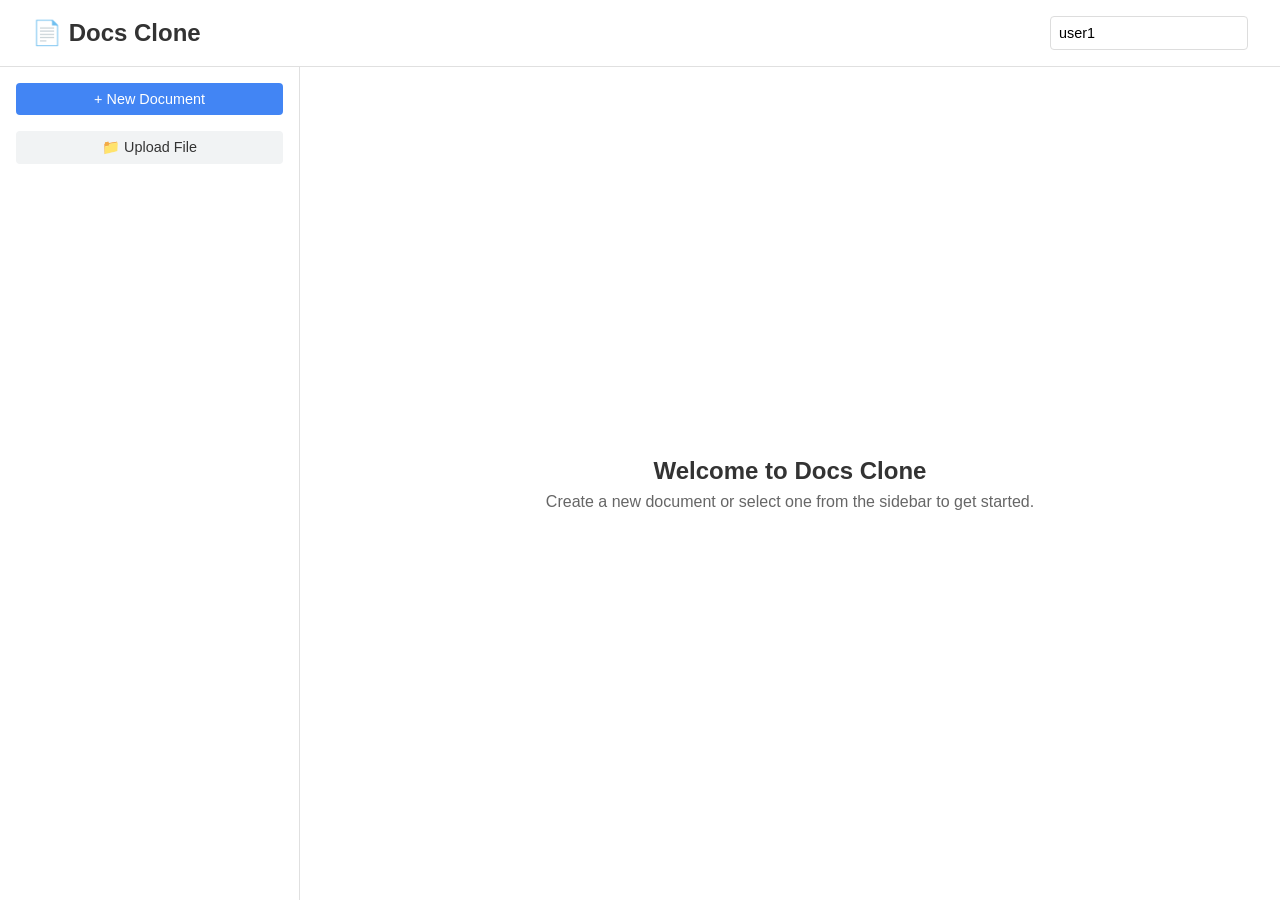
==== templates/index.html @ d3aec5b3 "windsurt v0.1.0 step" ====
<!DOCTYPE html>
<html lang="en">
<head>
    <meta charset="UTF-8">
    <meta name="viewport" content="width=device-width, initial-scale=1.0">
    <title>Docs Clone</title>
    <link rel="stylesheet" href="/static/styles.css">
</head>
<body>
    <div class="container">
        <header>
            <h1>📄 Docs Clone</h1>
            <div class="user-info">
                <input type="text" id="userId" placeholder="Enter your user ID" value="user1">
            </div>
        </header>

        <main>
            <div class="sidebar">
                <button id="newDocBtn" class="btn btn-primary">+ New Document</button>
                <input type="file" id="fileUpload" accept=".txt,.md" style="display: none;">
                <button id="uploadBtn" class="btn btn-secondary">📁 Upload File</button>
                <div id="documentList" class="document-list">
                    <!-- Documents will be loaded here -->
                </div>
            </div>

            <div class="editor-container" id="editorContainer" style="display: none;">
                <div class="editor-header">
                    <input type="text" id="docTitle" class="doc-title" placeholder="Document Title">
                    <div class="editor-actions">
                        <button id="saveBtn" class="btn btn-success">Save</button>
                        <button id="closeBtn" class="btn btn-secondary">Close</button>
                    </div>
                </div>
                <div class="toolbar">
                    <button class="toolbar-btn" data-command="bold" title="Bold"><b>B</b></button>
                    <button class="toolbar-btn" data-command="italic" title="Italic"><i>I</i></button>
                    <button class="toolbar-btn" data-command="underline" title="Underline"><u>U</u></button>
                    <button class="toolbar-btn" data-command="insertUnorderedList" title="Bullet List">• List</button>
                    <button class="toolbar-btn" data-command="formatBlock" data-value="h1" title="Heading 1">H1</button>
                    <button class="toolbar-btn" data-command="formatBlock" data-value="h2" title="Heading 2">H2</button>
                </div>
                <div id="editor" class="editor" contenteditable="true"></div>
            </div>

            <div class="empty-state" id="emptyState">
                <h2>Welcome to Docs Clone</h2>
                <p>Create a new document or select one from the sidebar to get started.</p>
            </div>
        </main>
    </div>

    <script src="/static/app.js"></script>
</body>
</html>
---- static/styles.css ----
* {
    margin: 0;
    padding: 0;
    box-sizing: border-box;
}

body {
    font-family: -apple-system, BlinkMacSystemFont, 'Segoe UI', Roboto, Oxygen, Ubuntu, Cantarell, sans-serif;
    background-color: #f5f5f5;
    height: 100vh;
}

.container {
    display: flex;
    flex-direction: column;
    height: 100vh;
}

header {
    background-color: #fff;
    padding: 1rem 2rem;
    border-bottom: 1px solid #e0e0e0;
    display: flex;
    justify-content: space-between;
    align-items: center;
}

header h1 {
    font-size: 1.5rem;
    color: #333;
}

.user-info input {
    padding: 0.5rem;
    border: 1px solid #ddd;
    border-radius: 4px;
    font-size: 0.9rem;
}

main {
    display: flex;
    flex: 1;
    overflow: hidden;
}

.sidebar {
    width: 300px;
    background-color: #fff;
    border-right: 1px solid #e0e0e0;
    padding: 1rem;
    display: flex;
    flex-direction: column;
}

.btn {
    padding: 0.5rem 1rem;
    border: none;
    border-radius: 4px;
    cursor: pointer;
    font-size: 0.9rem;
    transition: background-color 0.2s;
}

.btn-primary {
    background-color: #4285f4;
    color: white;
    margin-bottom: 1rem;
}

.btn-primary:hover {
    background-color: #3367d6;
}

.btn-success {
    background-color: #34a853;
    color: white;
}

.btn-success:hover {
    background-color: #2d9247;
}

.btn-secondary {
    background-color: #f1f3f4;
    color: #333;
}

.btn-secondary:hover {
    background-color: #e8eaed;
}

.document-list {
    flex: 1;
    overflow-y: auto;
}

.document-item {
    padding: 0.75rem;
    border-radius: 4px;
    cursor: pointer;
    margin-bottom: 0.5rem;
    transition: background-color 0.2s;
}

.document-item:hover {
    background-color: #f1f3f4;
}

.document-item.active {
    background-color: #e8f0fe;
}

.document-item h3 {
    font-size: 0.95rem;
    color: #333;
    margin-bottom: 0.25rem;
}

.document-item p {
    font-size: 0.8rem;
    color: #666;
}

.editor-container {
    flex: 1;
    display: flex;
    flex-direction: column;
    background-color: #fff;
}

.editor-header {
    padding: 1rem 2rem;
    border-bottom: 1px solid #e0e0e0;
    display: flex;
    justify-content: space-between;
    align-items: center;
}

.doc-title {
    font-size: 1.5rem;
    border: none;
    outline: none;
    flex: 1;
    margin-right: 1rem;
}

.doc-title:focus {
    border-bottom: 2px solid #4285f4;
}

.editor-actions {
    display: flex;
    gap: 0.5rem;
}

.toolbar {
    padding: 0.5rem 2rem;
    border-bottom: 1px solid #e0e0e0;
    display: flex;
    gap: 0.5rem;
    background-color: #f8f9fa;
}

.toolbar-btn {
    padding: 0.5rem 0.75rem;
    border: 1px solid #ddd;
    border-radius: 4px;
    background-color: #fff;
    cursor: pointer;
    font-size: 0.9rem;
    transition: background-color 0.2s;
}

.toolbar-btn:hover {
    background-color: #e8eaed;
}

.editor {
    flex: 1;
    padding: 2rem;
    outline: none;
    overflow-y: auto;
    line-height: 1.6;
}

.empty-state {
    flex: 1;
    display: flex;
    flex-direction: column;
    justify-content: center;
    align-items: center;
    background-color: #fff;
}

.empty-state h2 {
    color: #333;
    margin-bottom: 0.5rem;
}

.empty-state p {
    color: #666;
}
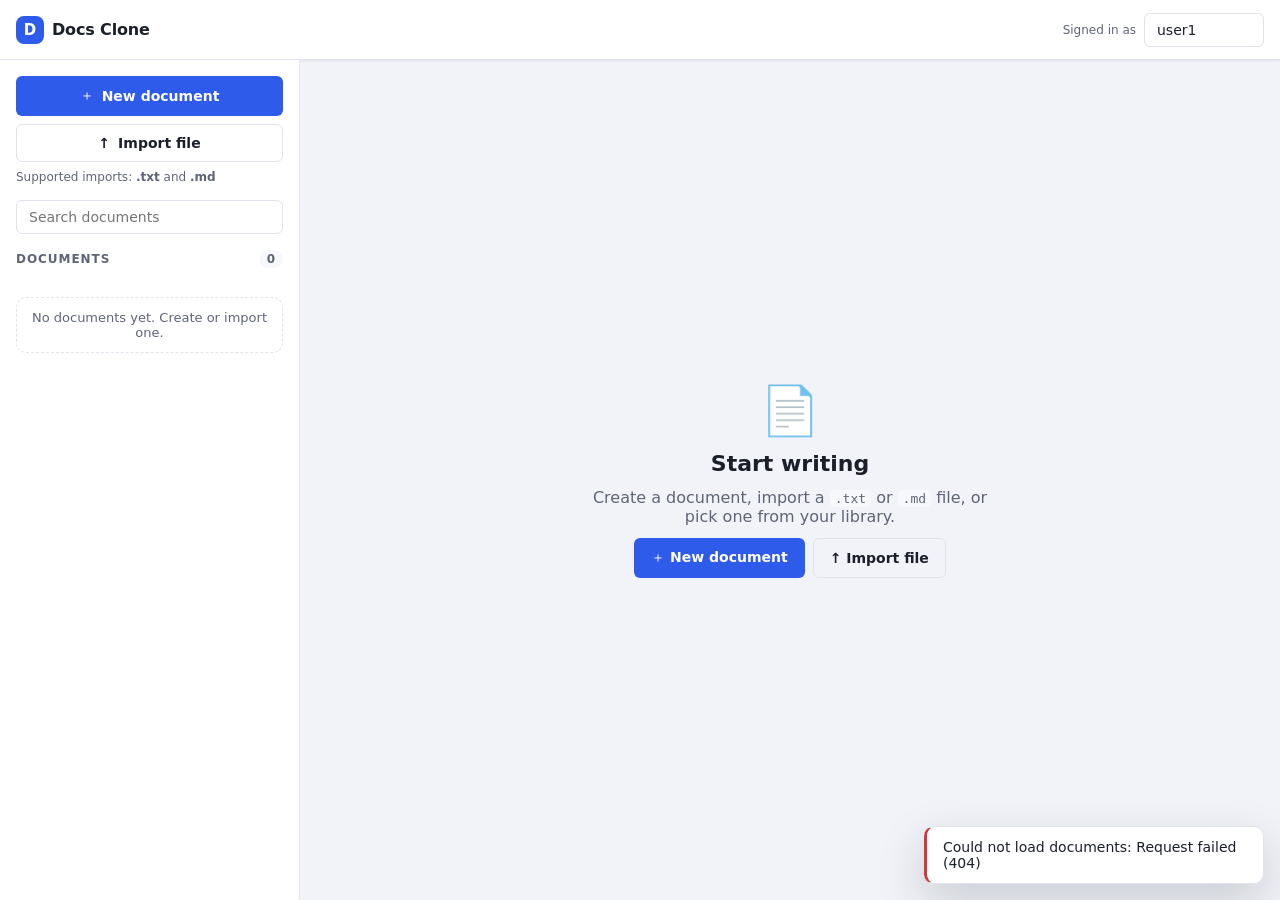
==== commit 5bb6833c: "v0.5.0" ====
--- a/templates/index.html
+++ b/templates/index.html
@@ -3,52 +3,142 @@
 <head>
     <meta charset="UTF-8">
     <meta name="viewport" content="width=device-width, initial-scale=1.0">
+    <meta name="description" content="A lightweight collaborative document editor.">
     <title>Docs Clone</title>
     <link rel="stylesheet" href="/static/styles.css">
 </head>
 <body>
-    <div class="container">
-        <header>
-            <h1>📄 Docs Clone</h1>
-            <div class="user-info">
-                <input type="text" id="userId" placeholder="Enter your user ID" value="user1">
+    <a class="skip-link" href="#editor">Skip to editor</a>
+
+    <div class="app-shell">
+        <header class="topbar">
+            <button id="sidebarToggle" class="icon-btn topbar__menu" type="button"
+                    aria-label="Show documents" aria-expanded="false" aria-controls="sidebar">
+                <span aria-hidden="true">☰</span>
+            </button>
+
+            <div class="brand">
+                <span class="brand__mark" aria-hidden="true">D</span>
+                <span class="brand__name">Docs Clone</span>
             </div>
+
+            <div class="topbar__status">
+                <span id="saveStatus" class="save-status" role="status" aria-live="polite"></span>
+            </div>
+
+            <label class="field field--inline" for="userId">
+                <span class="field__label">Signed in as</span>
+                <input type="text" id="userId" class="input input--user" value="user1"
+                       autocomplete="off" spellcheck="false" aria-describedby="userIdHint">
+            </label>
+            <span id="userIdHint" class="sr-only">Change the user id to switch document libraries.</span>
         </header>
 
-        <main>
-            <div class="sidebar">
-                <button id="newDocBtn" class="btn btn-primary">+ New Document</button>
-                <input type="file" id="fileUpload" accept=".txt,.md" style="display: none;">
-                <button id="uploadBtn" class="btn btn-secondary">📁 Upload File</button>
-                <div id="documentList" class="document-list">
-                    <!-- Documents will be loaded here -->
+        <div class="layout">
+            <aside class="sidebar" id="sidebar" aria-label="Document library">
+                <div class="sidebar__actions">
+                    <button id="newDocBtn" class="btn btn--primary" type="button">
+                        <span aria-hidden="true">＋</span> New document
+                    </button>
+                    <input type="file" id="fileUpload" accept=".txt,.md" class="sr-only"
+                           aria-label="Import a .txt or .md file">
+                    <button id="uploadBtn" class="btn btn--ghost" type="button">
+                        <span aria-hidden="true">↑</span> Import file
+                    </button>
+                    <p class="hint">Supported imports: <strong>.txt</strong> and <strong>.md</strong></p>
                 </div>
+
+                <div class="sidebar__search">
+                    <label class="sr-only" for="searchInput">Search documents</label>
+                    <input type="search" id="searchInput" class="input" placeholder="Search documents"
+                           autocomplete="off">
+                </div>
+
+                <div class="sidebar__list-head">
+                    <h2 class="sidebar__title">Documents</h2>
+                    <span id="docCount" class="badge">0</span>
+                </div>
+
+                <div id="documentList" class="document-list" role="list" aria-busy="true">
+                    <div class="skeleton" aria-hidden="true"></div>
+                    <div class="skeleton" aria-hidden="true"></div>
+                    <div class="skeleton" aria-hidden="true"></div>
+                </div>
+            </aside>
+
+            <main class="workspace">
+                <section class="editor-pane" id="editorContainer" hidden aria-label="Document editor">
+                    <div class="editor-head">
+                        <label class="sr-only" for="docTitle">Document title</label>
+                        <input type="text" id="docTitle" class="doc-title" placeholder="Untitled document">
+                        <div class="editor-head__actions">
+                            <span id="docMeta" class="doc-meta"></span>
+                            <button id="saveBtn" class="btn btn--primary btn--sm" type="button">Save</button>
+                            <button id="deleteBtn" class="btn btn--danger btn--sm" type="button">Delete</button>
+                            <button id="closeBtn" class="btn btn--ghost btn--sm" type="button">Close</button>
+                        </div>
+                    </div>
+
+                    <div class="toolbar" role="toolbar" aria-label="Text formatting">
+                        <div class="toolbar__group">
+                            <button class="tool" type="button" data-command="bold" title="Bold (Ctrl+B)" aria-label="Bold"><b>B</b></button>
+                            <button class="tool" type="button" data-command="italic" title="Italic (Ctrl+I)" aria-label="Italic"><i>I</i></button>
+                            <button class="tool" type="button" data-command="underline" title="Underline (Ctrl+U)" aria-label="Underline"><u>U</u></button>
+                        </div>
+                        <div class="toolbar__divider" role="separator"></div>
+                        <div class="toolbar__group">
+                            <label class="sr-only" for="blockStyle">Text style</label>
+                            <select id="blockStyle" class="select">
+                                <option value="p">Normal text</option>
+                                <option value="h1">Title</option>
+                                <option value="h2">Heading</option>
+                                <option value="h3">Subheading</option>
+                            </select>
+                        </div>
+                        <div class="toolbar__divider" role="separator"></div>
+                        <div class="toolbar__group">
+                            <button class="tool" type="button" data-command="insertUnorderedList" title="Bulleted list" aria-label="Bulleted list">• —</button>
+                            <button class="tool" type="button" data-command="insertOrderedList" title="Numbered list" aria-label="Numbered list">1. —</button>
+                        </div>
+                        <div class="toolbar__divider" role="separator"></div>
+                        <div class="toolbar__group">
+                            <button class="tool" type="button" data-command="removeFormat" title="Clear formatting" aria-label="Clear formatting">⌫ Format</button>
+                        </div>
+                        <span id="wordCount" class="toolbar__meta" aria-live="polite"></span>
+                    </div>
+
+                    <div class="page-scroll">
+                        <div id="editor" class="page" contenteditable="true" role="textbox"
+                             aria-multiline="true" aria-label="Document content" spellcheck="true"></div>
+                    </div>
+                </section>
+
+                <section class="empty-state" id="emptyState" aria-label="Get started">
+                    <div class="empty-state__art" aria-hidden="true">📄</div>
+                    <h2>Start writing</h2>
+                    <p>Create a document, import a <code>.txt</code> or <code>.md</code> file, or pick one from your library.</p>
+                    <div class="empty-state__actions">
+                        <button id="emptyNewBtn" class="btn btn--primary" type="button">＋ New document</button>
+                        <button id="emptyUploadBtn" class="btn btn--ghost" type="button">↑ Import file</button>
+                    </div>
+                </section>
+            </main>
+        </div>
+    </div>
+
+    <div id="toasts" class="toasts" role="region" aria-label="Notifications" aria-live="polite"></div>
+
+    <div id="dialogBackdrop" class="dialog-backdrop" hidden>
+        <div class="dialog" role="dialog" aria-modal="true" aria-labelledby="dialogTitle">
+            <h2 id="dialogTitle" class="dialog__title">New document</h2>
+            <p id="dialogMessage" class="dialog__message"></p>
+            <label class="sr-only" for="dialogInput">Value</label>
+            <input type="text" id="dialogInput" class="input">
+            <div class="dialog__actions">
+                <button id="dialogCancel" class="btn btn--ghost btn--sm" type="button">Cancel</button>
+                <button id="dialogConfirm" class="btn btn--primary btn--sm" type="button">Create</button>
             </div>
-
-            <div class="editor-container" id="editorContainer" style="display: none;">
-                <div class="editor-header">
-                    <input type="text" id="docTitle" class="doc-title" placeholder="Document Title">
-                    <div class="editor-actions">
-                        <button id="saveBtn" class="btn btn-success">Save</button>
-                        <button id="closeBtn" class="btn btn-secondary">Close</button>
-                    </div>
-                </div>
-                <div class="toolbar">
-                    <button class="toolbar-btn" data-command="bold" title="Bold"><b>B</b></button>
-                    <button class="toolbar-btn" data-command="italic" title="Italic"><i>I</i></button>
-                    <button class="toolbar-btn" data-command="underline" title="Underline"><u>U</u></button>
-                    <button class="toolbar-btn" data-command="insertUnorderedList" title="Bullet List">• List</button>
-                    <button class="toolbar-btn" data-command="formatBlock" data-value="h1" title="Heading 1">H1</button>
-                    <button class="toolbar-btn" data-command="formatBlock" data-value="h2" title="Heading 2">H2</button>
-                </div>
-                <div id="editor" class="editor" contenteditable="true"></div>
-            </div>
-
-            <div class="empty-state" id="emptyState">
-                <h2>Welcome to Docs Clone</h2>
-                <p>Create a new document or select one from the sidebar to get started.</p>
-            </div>
-        </main>
+        </div>
     </div>
 
     <script src="/static/app.js"></script>
--- a/static/styles.css
+++ b/static/styles.css
@@ -1,202 +1,587 @@
-* {
+:root {
+    --color-bg: #f1f3f8;
+    --color-surface: #ffffff;
+    --color-surface-2: #f7f8fc;
+    --color-border: #e0e3ec;
+    --color-text: #1b1f2a;
+    --color-text-muted: #5f6577;
+    --color-primary: #2f5bea;
+    --color-primary-hover: #2549c4;
+    --color-primary-soft: #e8eeff;
+    --color-danger: #d13a3a;
+    --color-danger-soft: #fdecec;
+    --color-success: #1f8a5b;
+
+    --radius-sm: 6px;
+    --radius-md: 10px;
+    --radius-lg: 16px;
+
+    --space-1: 4px;
+    --space-2: 8px;
+    --space-3: 12px;
+    --space-4: 16px;
+    --space-5: 24px;
+    --space-6: 32px;
+
+    --shadow-sm: 0 1px 2px rgba(20, 26, 46, .08);
+    --shadow-md: 0 4px 16px rgba(20, 26, 46, .10);
+    --shadow-lg: 0 18px 48px rgba(20, 26, 46, .18);
+
+    --font-ui: "Inter", "Segoe UI", system-ui, -apple-system, sans-serif;
+    --font-doc: "Georgia", "Times New Roman", serif;
+
+    --topbar-h: 60px;
+    --sidebar-w: 300px;
+    --transition: 160ms ease;
+}
+
+@media (prefers-color-scheme: dark) {
+    :root {
+        --color-bg: #12141b;
+        --color-surface: #1a1d26;
+        --color-surface-2: #21252f;
+        --color-border: #2d323f;
+        --color-text: #eef0f6;
+        --color-text-muted: #a2a9bb;
+        --color-primary: #6b8bff;
+        --color-primary-hover: #8199ff;
+        --color-primary-soft: #232b45;
+        --color-danger: #f07070;
+        --color-danger-soft: #3a2326;
+        --shadow-sm: 0 1px 2px rgba(0, 0, 0, .4);
+        --shadow-md: 0 4px 16px rgba(0, 0, 0, .45);
+        --shadow-lg: 0 18px 48px rgba(0, 0, 0, .55);
+    }
+}
+
+* { box-sizing: border-box; }
+
+html, body {
+    height: 100%;
     margin: 0;
-    padding: 0;
-    box-sizing: border-box;
 }
 
 body {
-    font-family: -apple-system, BlinkMacSystemFont, 'Segoe UI', Roboto, Oxygen, Ubuntu, Cantarell, sans-serif;
-    background-color: #f5f5f5;
-    height: 100vh;
-}
-
-.container {
+    font-family: var(--font-ui);
+    background: var(--color-bg);
+    color: var(--color-text);
+    -webkit-font-smoothing: antialiased;
+}
+
+.sr-only {
+    position: absolute;
+    width: 1px; height: 1px;
+    padding: 0; margin: -1px;
+    overflow: hidden;
+    clip: rect(0 0 0 0);
+    white-space: nowrap;
+    border: 0;
+}
+
+.skip-link {
+    position: absolute;
+    left: var(--space-3);
+    top: -48px;
+    z-index: 100;
+    padding: var(--space-2) var(--space-3);
+    background: var(--color-primary);
+    color: #fff;
+    border-radius: var(--radius-sm);
+    text-decoration: none;
+    transition: top var(--transition);
+}
+.skip-link:focus { top: var(--space-3); }
+
+:focus-visible {
+    outline: 2px solid var(--color-primary);
+    outline-offset: 2px;
+}
+
+/* ---------- Shell ---------- */
+
+.app-shell {
     display: flex;
     flex-direction: column;
     height: 100vh;
 }
 
-header {
-    background-color: #fff;
-    padding: 1rem 2rem;
-    border-bottom: 1px solid #e0e0e0;
-    display: flex;
+.topbar {
+    display: flex;
+    align-items: center;
+    gap: var(--space-3);
+    height: var(--topbar-h);
+    padding: 0 var(--space-4);
+    background: var(--color-surface);
+    border-bottom: 1px solid var(--color-border);
+    box-shadow: var(--shadow-sm);
+    flex: 0 0 auto;
+}
+
+.icon-btn.topbar__menu { display: none; }
+
+.topbar__status {
+    flex: 1 1 auto;
+    min-width: 0;
+    display: flex;
+    justify-content: center;
+}
+
+.brand {
+    display: flex;
+    align-items: center;
+    gap: var(--space-2);
+    font-weight: 650;
+    letter-spacing: -.01em;
+}
+
+.brand__mark {
+    display: grid;
+    place-items: center;
+    width: 28px; height: 28px;
+    border-radius: 8px;
+    background: var(--color-primary);
+    color: #fff;
+    font-size: 15px;
+    font-weight: 700;
+}
+
+.save-status {
+    font-size: 13px;
+    color: var(--color-text-muted);
+    padding: var(--space-1) var(--space-3);
+    border-radius: 999px;
+    background: transparent;
+    transition: background var(--transition), color var(--transition);
+}
+.save-status[data-state="saving"] { background: var(--color-surface-2); }
+.save-status[data-state="saved"] { color: var(--color-success); }
+.save-status[data-state="error"] { color: var(--color-danger); background: var(--color-danger-soft); }
+
+.field--inline {
+    display: flex;
+    align-items: center;
+    gap: var(--space-2);
+}
+.field__label {
+    font-size: 12px;
+    color: var(--color-text-muted);
+    white-space: nowrap;
+}
+
+.layout {
+    display: flex;
+    flex: 1 1 auto;
+    min-height: 0;
+}
+
+/* ---------- Controls ---------- */
+
+.input, .select {
+    font: inherit;
+    font-size: 14px;
+    color: var(--color-text);
+    background: var(--color-surface);
+    border: 1px solid var(--color-border);
+    border-radius: var(--radius-sm);
+    padding: var(--space-2) var(--space-3);
+    width: 100%;
+    transition: border-color var(--transition), box-shadow var(--transition);
+}
+.input:hover, .select:hover { border-color: var(--color-text-muted); }
+.input:focus, .select:focus {
+    border-color: var(--color-primary);
+    box-shadow: 0 0 0 3px var(--color-primary-soft);
+    outline: none;
+}
+.input--user { width: 120px; }
+
+.btn {
+    font: inherit;
+    font-size: 14px;
+    font-weight: 550;
+    display: inline-flex;
+    align-items: center;
+    justify-content: center;
+    gap: var(--space-2);
+    padding: 10px var(--space-4);
+    border-radius: var(--radius-sm);
+    border: 1px solid transparent;
+    cursor: pointer;
+    white-space: nowrap;
+    transition: background var(--transition), color var(--transition),
+                border-color var(--transition), transform var(--transition);
+}
+.btn:active { transform: translateY(1px); }
+.btn:disabled { opacity: .55; cursor: not-allowed; transform: none; }
+.btn--sm { padding: 7px var(--space-3); font-size: 13px; }
+
+.btn--primary { background: var(--color-primary); color: #fff; }
+.btn--primary:hover:not(:disabled) { background: var(--color-primary-hover); }
+
+.btn--ghost {
+    background: transparent;
+    color: var(--color-text);
+    border-color: var(--color-border);
+}
+.btn--ghost:hover:not(:disabled) { background: var(--color-surface-2); }
+
+.btn--danger { background: transparent; color: var(--color-danger); border-color: var(--color-border); }
+.btn--danger:hover:not(:disabled) { background: var(--color-danger-soft); border-color: var(--color-danger); }
+
+.icon-btn {
+    display: grid;
+    place-items: center;
+    width: 36px; height: 36px;
+    font-size: 18px;
+    background: transparent;
+    border: 1px solid transparent;
+    border-radius: var(--radius-sm);
+    color: var(--color-text);
+    cursor: pointer;
+}
+.icon-btn:hover { background: var(--color-surface-2); }
+
+/* ---------- Sidebar ---------- */
+
+.sidebar {
+    width: var(--sidebar-w);
+    flex: 0 0 var(--sidebar-w);
+    display: flex;
+    flex-direction: column;
+    gap: var(--space-4);
+    padding: var(--space-4);
+    background: var(--color-surface);
+    border-right: 1px solid var(--color-border);
+    overflow-y: auto;
+}
+
+.sidebar__actions { display: grid; gap: var(--space-2); }
+
+.hint {
+    margin: 0;
+    font-size: 12px;
+    color: var(--color-text-muted);
+}
+
+.sidebar__list-head {
+    display: flex;
+    align-items: center;
     justify-content: space-between;
-    align-items: center;
-}
-
-header h1 {
-    font-size: 1.5rem;
-    color: #333;
-}
-
-.user-info input {
-    padding: 0.5rem;
-    border: 1px solid #ddd;
+}
+.sidebar__title {
+    margin: 0;
+    font-size: 12px;
+    font-weight: 650;
+    letter-spacing: .08em;
+    text-transform: uppercase;
+    color: var(--color-text-muted);
+}
+
+.badge {
+    font-size: 12px;
+    font-weight: 600;
+    color: var(--color-text-muted);
+    background: var(--color-surface-2);
+    border-radius: 999px;
+    padding: 2px var(--space-2);
+}
+
+.document-list { display: grid; gap: var(--space-2); }
+
+.doc-card {
+    display: grid;
+    gap: 2px;
+    width: 100%;
+    text-align: left;
+    font: inherit;
+    color: inherit;
+    padding: var(--space-3);
+    background: var(--color-surface-2);
+    border: 1px solid transparent;
+    border-radius: var(--radius-md);
+    cursor: pointer;
+    transition: background var(--transition), border-color var(--transition);
+}
+.doc-card:hover { border-color: var(--color-border); background: var(--color-surface); }
+.doc-card[aria-current="true"] {
+    background: var(--color-primary-soft);
+    border-color: var(--color-primary);
+}
+.doc-card__title {
+    font-size: 14px;
+    font-weight: 600;
+    overflow: hidden;
+    text-overflow: ellipsis;
+    white-space: nowrap;
+}
+.doc-card__meta { font-size: 12px; color: var(--color-text-muted); }
+
+.skeleton {
+    height: 54px;
+    border-radius: var(--radius-md);
+    background: linear-gradient(90deg, var(--color-surface-2) 25%, var(--color-border) 37%, var(--color-surface-2) 63%);
+    background-size: 400% 100%;
+    animation: shimmer 1.3s ease-in-out infinite;
+}
+@keyframes shimmer {
+    from { background-position: 100% 0; }
+    to { background-position: 0 0; }
+}
+
+.list-empty {
+    font-size: 13px;
+    color: var(--color-text-muted);
+    padding: var(--space-3);
+    border: 1px dashed var(--color-border);
+    border-radius: var(--radius-md);
+    text-align: center;
+}
+
+/* ---------- Workspace ---------- */
+
+.workspace {
+    flex: 1 1 auto;
+    min-width: 0;
+    display: flex;
+    overflow: hidden;
+}
+
+.editor-pane {
+    flex: 1 1 auto;
+    display: flex;
+    flex-direction: column;
+    min-width: 0;
+}
+.editor-pane[hidden] { display: none; }
+
+.editor-head {
+    display: flex;
+    align-items: center;
+    gap: var(--space-3);
+    padding: var(--space-3) var(--space-5);
+    background: var(--color-surface);
+    border-bottom: 1px solid var(--color-border);
+}
+
+.doc-title {
+    flex: 1 1 auto;
+    min-width: 0;
+    font: inherit;
+    font-size: 18px;
+    font-weight: 650;
+    color: var(--color-text);
+    background: transparent;
+    border: 1px solid transparent;
+    border-radius: var(--radius-sm);
+    padding: var(--space-2) var(--space-3);
+}
+.doc-title:hover { background: var(--color-surface-2); }
+.doc-title:focus {
+    background: var(--color-surface);
+    border-color: var(--color-primary);
+    box-shadow: 0 0 0 3px var(--color-primary-soft);
+    outline: none;
+}
+
+.editor-head__actions {
+    display: flex;
+    align-items: center;
+    gap: var(--space-2);
+}
+.doc-meta { font-size: 12px; color: var(--color-text-muted); }
+
+.toolbar {
+    display: flex;
+    align-items: center;
+    gap: var(--space-2);
+    flex-wrap: wrap;
+    padding: var(--space-2) var(--space-5);
+    background: var(--color-surface-2);
+    border-bottom: 1px solid var(--color-border);
+}
+.toolbar__group { display: flex; gap: var(--space-1); }
+.toolbar__divider {
+    width: 1px;
+    height: 22px;
+    background: var(--color-border);
+}
+.toolbar__meta {
+    margin-left: auto;
+    font-size: 12px;
+    color: var(--color-text-muted);
+}
+
+.tool {
+    font: inherit;
+    font-size: 14px;
+    min-width: 34px;
+    height: 32px;
+    padding: 0 var(--space-2);
+    color: var(--color-text);
+    background: transparent;
+    border: 1px solid transparent;
+    border-radius: var(--radius-sm);
+    cursor: pointer;
+    transition: background var(--transition), color var(--transition);
+}
+.tool:hover { background: var(--color-surface); border-color: var(--color-border); }
+.tool[aria-pressed="true"] {
+    background: var(--color-primary-soft);
+    color: var(--color-primary);
+    border-color: var(--color-primary);
+}
+.select { width: auto; padding: 6px var(--space-2); }
+
+.page-scroll {
+    flex: 1 1 auto;
+    overflow-y: auto;
+    padding: var(--space-6) var(--space-4);
+    background: var(--color-bg);
+}
+
+.page {
+    max-width: 816px;
+    min-height: 900px;
+    margin: 0 auto;
+    padding: 72px 84px;
+    background: var(--color-surface);
+    border: 1px solid var(--color-border);
+    border-radius: var(--radius-sm);
+    box-shadow: var(--shadow-md);
+    font-family: var(--font-doc);
+    font-size: 17px;
+    line-height: 1.7;
+    outline: none;
+}
+.page:focus-visible { border-color: var(--color-primary); }
+.page > *:first-child { margin-top: 0; }
+.page h1 { font-size: 30px; line-height: 1.25; }
+.page h2 { font-size: 24px; line-height: 1.3; }
+.page h3 { font-size: 20px; line-height: 1.35; }
+.page p { margin: 0 0 1em; }
+.page ul, .page ol { padding-left: 1.4em; }
+.page:empty::before {
+    content: "Start typing your document…";
+    color: var(--color-text-muted);
+}
+
+/* ---------- Empty state ---------- */
+
+.empty-state {
+    flex: 1 1 auto;
+    display: flex;
+    flex-direction: column;
+    align-items: center;
+    justify-content: center;
+    gap: var(--space-3);
+    padding: var(--space-6);
+    text-align: center;
+}
+.empty-state[hidden] { display: none; }
+.empty-state__art { font-size: 48px; }
+.empty-state h2 { margin: 0; font-size: 22px; }
+.empty-state p {
+    margin: 0;
+    max-width: 42ch;
+    color: var(--color-text-muted);
+}
+.empty-state code {
+    background: var(--color-surface-2);
     border-radius: 4px;
-    font-size: 0.9rem;
-}
-
-main {
-    display: flex;
-    flex: 1;
-    overflow: hidden;
-}
-
-.sidebar {
-    width: 300px;
-    background-color: #fff;
-    border-right: 1px solid #e0e0e0;
-    padding: 1rem;
-    display: flex;
-    flex-direction: column;
-}
-
-.btn {
-    padding: 0.5rem 1rem;
-    border: none;
-    border-radius: 4px;
-    cursor: pointer;
-    font-size: 0.9rem;
-    transition: background-color 0.2s;
-}
-
-.btn-primary {
-    background-color: #4285f4;
-    color: white;
-    margin-bottom: 1rem;
-}
-
-.btn-primary:hover {
-    background-color: #3367d6;
-}
-
-.btn-success {
-    background-color: #34a853;
-    color: white;
-}
-
-.btn-success:hover {
-    background-color: #2d9247;
-}
-
-.btn-secondary {
-    background-color: #f1f3f4;
-    color: #333;
-}
-
-.btn-secondary:hover {
-    background-color: #e8eaed;
-}
-
-.document-list {
-    flex: 1;
-    overflow-y: auto;
-}
-
-.document-item {
-    padding: 0.75rem;
-    border-radius: 4px;
-    cursor: pointer;
-    margin-bottom: 0.5rem;
-    transition: background-color 0.2s;
-}
-
-.document-item:hover {
-    background-color: #f1f3f4;
-}
-
-.document-item.active {
-    background-color: #e8f0fe;
-}
-
-.document-item h3 {
-    font-size: 0.95rem;
-    color: #333;
-    margin-bottom: 0.25rem;
-}
-
-.document-item p {
-    font-size: 0.8rem;
-    color: #666;
-}
-
-.editor-container {
-    flex: 1;
-    display: flex;
-    flex-direction: column;
-    background-color: #fff;
-}
-
-.editor-header {
-    padding: 1rem 2rem;
-    border-bottom: 1px solid #e0e0e0;
-    display: flex;
-    justify-content: space-between;
-    align-items: center;
-}
-
-.doc-title {
-    font-size: 1.5rem;
-    border: none;
-    outline: none;
-    flex: 1;
-    margin-right: 1rem;
-}
-
-.doc-title:focus {
-    border-bottom: 2px solid #4285f4;
-}
-
-.editor-actions {
-    display: flex;
-    gap: 0.5rem;
-}
-
-.toolbar {
-    padding: 0.5rem 2rem;
-    border-bottom: 1px solid #e0e0e0;
-    display: flex;
-    gap: 0.5rem;
-    background-color: #f8f9fa;
-}
-
-.toolbar-btn {
-    padding: 0.5rem 0.75rem;
-    border: 1px solid #ddd;
-    border-radius: 4px;
-    background-color: #fff;
-    cursor: pointer;
-    font-size: 0.9rem;
-    transition: background-color 0.2s;
-}
-
-.toolbar-btn:hover {
-    background-color: #e8eaed;
-}
-
-.editor {
-    flex: 1;
-    padding: 2rem;
-    outline: none;
-    overflow-y: auto;
-    line-height: 1.6;
-}
-
-.empty-state {
-    flex: 1;
-    display: flex;
-    flex-direction: column;
-    justify-content: center;
-    align-items: center;
-    background-color: #fff;
-}
-
-.empty-state h2 {
-    color: #333;
-    margin-bottom: 0.5rem;
-}
-
-.empty-state p {
-    color: #666;
-}
+    padding: 1px 5px;
+    font-size: 13px;
+}
+.empty-state__actions { display: flex; gap: var(--space-2); flex-wrap: wrap; justify-content: center; }
+
+/* ---------- Toasts ---------- */
+
+.toasts {
+    position: fixed;
+    right: var(--space-4);
+    bottom: var(--space-4);
+    display: grid;
+    gap: var(--space-2);
+    z-index: 60;
+}
+.toast {
+    min-width: 240px;
+    max-width: 340px;
+    padding: var(--space-3) var(--space-4);
+    font-size: 14px;
+    color: var(--color-text);
+    background: var(--color-surface);
+    border: 1px solid var(--color-border);
+    border-left: 3px solid var(--color-primary);
+    border-radius: var(--radius-md);
+    box-shadow: var(--shadow-lg);
+    animation: toast-in 180ms ease;
+}
+.toast--error { border-left-color: var(--color-danger); }
+.toast--success { border-left-color: var(--color-success); }
+@keyframes toast-in {
+    from { opacity: 0; transform: translateY(8px); }
+    to { opacity: 1; transform: none; }
+}
+
+/* ---------- Dialog ---------- */
+
+.dialog-backdrop {
+    position: fixed;
+    inset: 0;
+    display: grid;
+    place-items: center;
+    padding: var(--space-4);
+    background: rgba(15, 19, 32, .45);
+    z-index: 70;
+}
+.dialog-backdrop[hidden] { display: none; }
+
+.dialog {
+    width: 100%;
+    max-width: 400px;
+    display: grid;
+    gap: var(--space-3);
+    padding: var(--space-5);
+    background: var(--color-surface);
+    border-radius: var(--radius-lg);
+    box-shadow: var(--shadow-lg);
+}
+.dialog__title { margin: 0; font-size: 18px; }
+.dialog__message { margin: 0; font-size: 14px; color: var(--color-text-muted); }
+.dialog__actions { display: flex; justify-content: flex-end; gap: var(--space-2); }
+
+/* ---------- Responsive ---------- */
+
+@media (max-width: 900px) {
+    .icon-btn.topbar__menu { display: grid; }
+    .field--inline .field__label { display: none; }
+
+    .sidebar {
+        position: fixed;
+        top: var(--topbar-h);
+        bottom: 0;
+        left: 0;
+        z-index: 50;
+        transform: translateX(-100%);
+        transition: transform var(--transition);
+        box-shadow: var(--shadow-lg);
+    }
+    .sidebar.is-open { transform: none; }
+
+    .page { padding: var(--space-5); min-height: 600px; width: 100%; }
+    .page-scroll { padding: var(--space-3); }
+    .editor-head { flex-wrap: wrap; padding: var(--space-3); }
+    .editor-head__actions { width: 100%; justify-content: flex-end; }
+    .toolbar { padding: var(--space-2) var(--space-3); row-gap: var(--space-2); }
+    .toolbar__meta { margin-left: 0; }
+    .doc-title { flex-basis: 100%; }
+    .doc-meta { display: none; }
+    .input--user { width: 96px; }
+}
+
+@media (prefers-reduced-motion: reduce) {
+    *, *::before, *::after {
+        animation-duration: .01ms !important;
+        transition-duration: .01ms !important;
+    }
+}
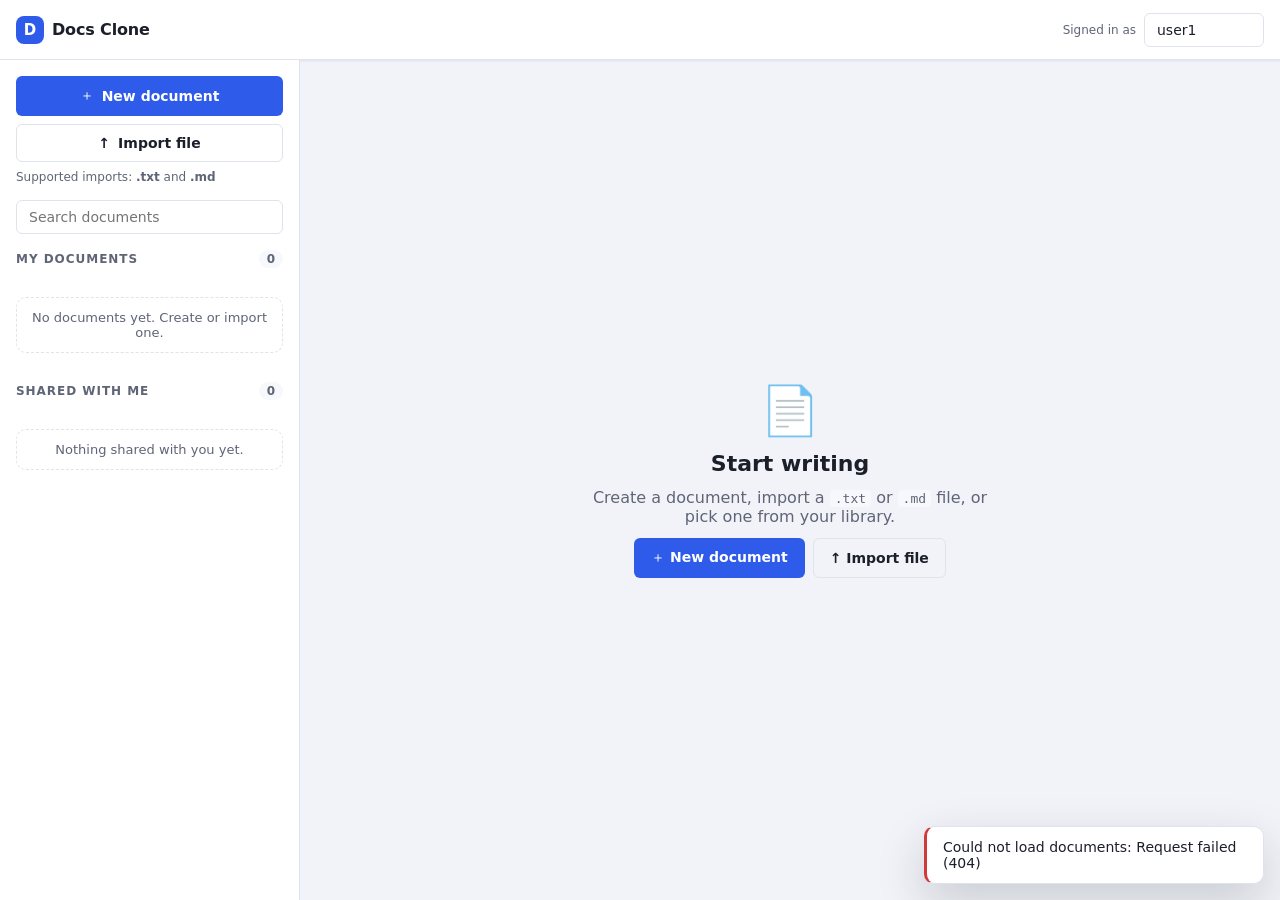
==== commit 1f3b0fb5: "Harden inputs, upgrade MongoDB driver to 3.x, rewrite submission docs" ====
--- a/templates/index.html
+++ b/templates/index.html
@@ -55,13 +55,21 @@
                 </div>
 
                 <div class="sidebar__list-head">
-                    <h2 class="sidebar__title">Documents</h2>
-                    <span id="docCount" class="badge">0</span>
-                </div>
-
-                <div id="documentList" class="document-list" role="list" aria-busy="true">
+                    <h2 class="sidebar__title">My documents</h2>
+                    <span id="ownedCount" class="badge">0</span>
+                </div>
+
+                <div id="ownedList" class="document-list" role="list" aria-busy="true">
                     <div class="skeleton" aria-hidden="true"></div>
                     <div class="skeleton" aria-hidden="true"></div>
+                </div>
+
+                <div class="sidebar__list-head">
+                    <h2 class="sidebar__title">Shared with me</h2>
+                    <span id="sharedCount" class="badge">0</span>
+                </div>
+
+                <div id="sharedList" class="document-list" role="list" aria-busy="true">
                     <div class="skeleton" aria-hidden="true"></div>
                 </div>
             </aside>
@@ -72,7 +80,9 @@
                         <label class="sr-only" for="docTitle">Document title</label>
                         <input type="text" id="docTitle" class="doc-title" placeholder="Untitled document">
                         <div class="editor-head__actions">
+                            <span id="accessBadge" class="access-badge" hidden></span>
                             <span id="docMeta" class="doc-meta"></span>
+                            <button id="shareBtn" class="btn btn--ghost btn--sm" type="button">Share</button>
                             <button id="saveBtn" class="btn btn--primary btn--sm" type="button">Save</button>
                             <button id="deleteBtn" class="btn btn--danger btn--sm" type="button">Delete</button>
                             <button id="closeBtn" class="btn btn--ghost btn--sm" type="button">Close</button>
@@ -103,6 +113,10 @@
                         <div class="toolbar__divider" role="separator"></div>
                         <div class="toolbar__group">
                             <button class="tool" type="button" data-command="removeFormat" title="Clear formatting" aria-label="Clear formatting">⌫ Format</button>
+                        </div>
+                        <div class="toolbar__divider" role="separator"></div>
+                        <div class="toolbar__group">
+                            <button id="videoBtn" class="tool" type="button" title="Insert YouTube video" aria-label="Insert YouTube video">▶ Video</button>
                         </div>
                         <span id="wordCount" class="toolbar__meta" aria-live="polite"></span>
                     </div>
@@ -141,6 +155,50 @@
         </div>
     </div>
 
+    <div id="shareBackdrop" class="dialog-backdrop" hidden>
+        <div class="dialog dialog--wide" role="dialog" aria-modal="true" aria-labelledby="shareTitle">
+            <h2 id="shareTitle" class="dialog__title">Share document</h2>
+            <p class="dialog__message">
+                Grant another user access. Users are simulated by id — the person just needs
+                to enter the same id in the “Signed in as” field.
+            </p>
+            <form id="shareForm" class="share-form">
+                <label class="sr-only" for="shareUserId">User id</label>
+                <input type="text" id="shareUserId" class="input" placeholder="e.g. user2"
+                       autocomplete="off" required>
+                <label class="sr-only" for="sharePermission">Permission</label>
+                <select id="sharePermission" class="select">
+                    <option value="edit">Can edit</option>
+                    <option value="view">Can view</option>
+                </select>
+                <button class="btn btn--primary btn--sm" type="submit">Grant access</button>
+            </form>
+            <h3 class="dialog__subtitle">People with access</h3>
+            <ul id="shareList" class="share-list"></ul>
+            <div class="dialog__actions">
+                <button id="shareClose" class="btn btn--ghost btn--sm" type="button">Done</button>
+            </div>
+        </div>
+    </div>
+
+    <div id="videoBackdrop" class="dialog-backdrop" hidden>
+        <div class="dialog" role="dialog" aria-modal="true" aria-labelledby="videoTitle">
+            <h2 id="videoTitle" class="dialog__title">Insert YouTube video</h2>
+            <p class="dialog__message">
+                Paste a YouTube link or video id. Only YouTube embeds are allowed —
+                anything else is rejected.
+            </p>
+            <label class="sr-only" for="videoUrl">YouTube URL or video id</label>
+            <input type="text" id="videoUrl" class="input"
+                   placeholder="https://www.youtube.com/watch?v=…" autocomplete="off">
+            <p id="videoError" class="dialog__error" hidden></p>
+            <div class="dialog__actions">
+                <button id="videoCancel" class="btn btn--ghost btn--sm" type="button">Cancel</button>
+                <button id="videoConfirm" class="btn btn--primary btn--sm" type="button">Insert video</button>
+            </div>
+        </div>
+    </div>
+
     <script src="/static/app.js"></script>
 </body>
 </html>
--- a/static/styles.css
+++ b/static/styles.css
@@ -212,6 +212,7 @@
                 border-color var(--transition), transform var(--transition);
 }
 .btn:active { transform: translateY(1px); }
+.btn[hidden] { display: none; }
 .btn:disabled { opacity: .55; cursor: not-allowed; transform: none; }
 .btn--sm { padding: 7px var(--space-3); font-size: 13px; }
 
@@ -585,3 +586,111 @@
         transition-duration: .01ms !important;
     }
 }
+
+/* ---------- Sharing & embeds ---------- */
+
+.access-badge {
+    font-size: 12px;
+    font-weight: 600;
+    padding: 3px var(--space-2);
+    border-radius: 999px;
+    white-space: nowrap;
+    color: var(--color-primary);
+    background: var(--color-primary-soft);
+    border: 1px solid var(--color-primary);
+}
+.access-badge[data-variant="view"] {
+    color: var(--color-text-muted);
+    background: var(--color-surface-2);
+    border-color: var(--color-border);
+}
+.access-badge[hidden] { display: none; }
+
+.doc-card { position: relative; }
+.doc-card__tag {
+    position: absolute;
+    top: var(--space-2);
+    right: var(--space-2);
+    font-size: 10px;
+    font-weight: 700;
+    letter-spacing: .06em;
+    text-transform: uppercase;
+    color: var(--color-text-muted);
+    background: var(--color-surface);
+    border: 1px solid var(--color-border);
+    border-radius: 999px;
+    padding: 1px 6px;
+}
+
+.dialog--wide { max-width: 480px; }
+.dialog__subtitle {
+    margin: var(--space-2) 0 0;
+    font-size: 12px;
+    font-weight: 650;
+    letter-spacing: .08em;
+    text-transform: uppercase;
+    color: var(--color-text-muted);
+}
+.dialog__error {
+    margin: 0;
+    font-size: 13px;
+    color: var(--color-danger);
+}
+.dialog__error[hidden] { display: none; }
+
+.share-form {
+    display: grid;
+    grid-template-columns: 1fr auto auto;
+    gap: var(--space-2);
+    align-items: center;
+}
+
+.share-list {
+    list-style: none;
+    margin: 0;
+    padding: 0;
+    display: grid;
+    gap: var(--space-2);
+    max-height: 220px;
+    overflow-y: auto;
+}
+.share-row {
+    display: grid;
+    grid-template-columns: 1fr auto auto;
+    gap: var(--space-2);
+    align-items: center;
+    padding: var(--space-2) var(--space-3);
+    background: var(--color-surface-2);
+    border-radius: var(--radius-sm);
+}
+.share-row__user {
+    font-size: 14px;
+    font-weight: 600;
+    overflow: hidden;
+    text-overflow: ellipsis;
+}
+.share-row__perm { font-size: 12px; color: var(--color-text-muted); }
+
+.tool:disabled, .select:disabled { opacity: .45; cursor: not-allowed; }
+
+.embed {
+    margin: var(--space-4) 0;
+    position: relative;
+    width: 100%;
+    aspect-ratio: 16 / 9;
+    background: #000;
+    border-radius: var(--radius-sm);
+    overflow: hidden;
+}
+.embed iframe {
+    position: absolute;
+    inset: 0;
+    width: 100%;
+    height: 100%;
+    border: 0;
+}
+
+@media (max-width: 640px) {
+    .share-form { grid-template-columns: 1fr; }
+    .share-row { grid-template-columns: 1fr auto; row-gap: var(--space-1); }
+}
